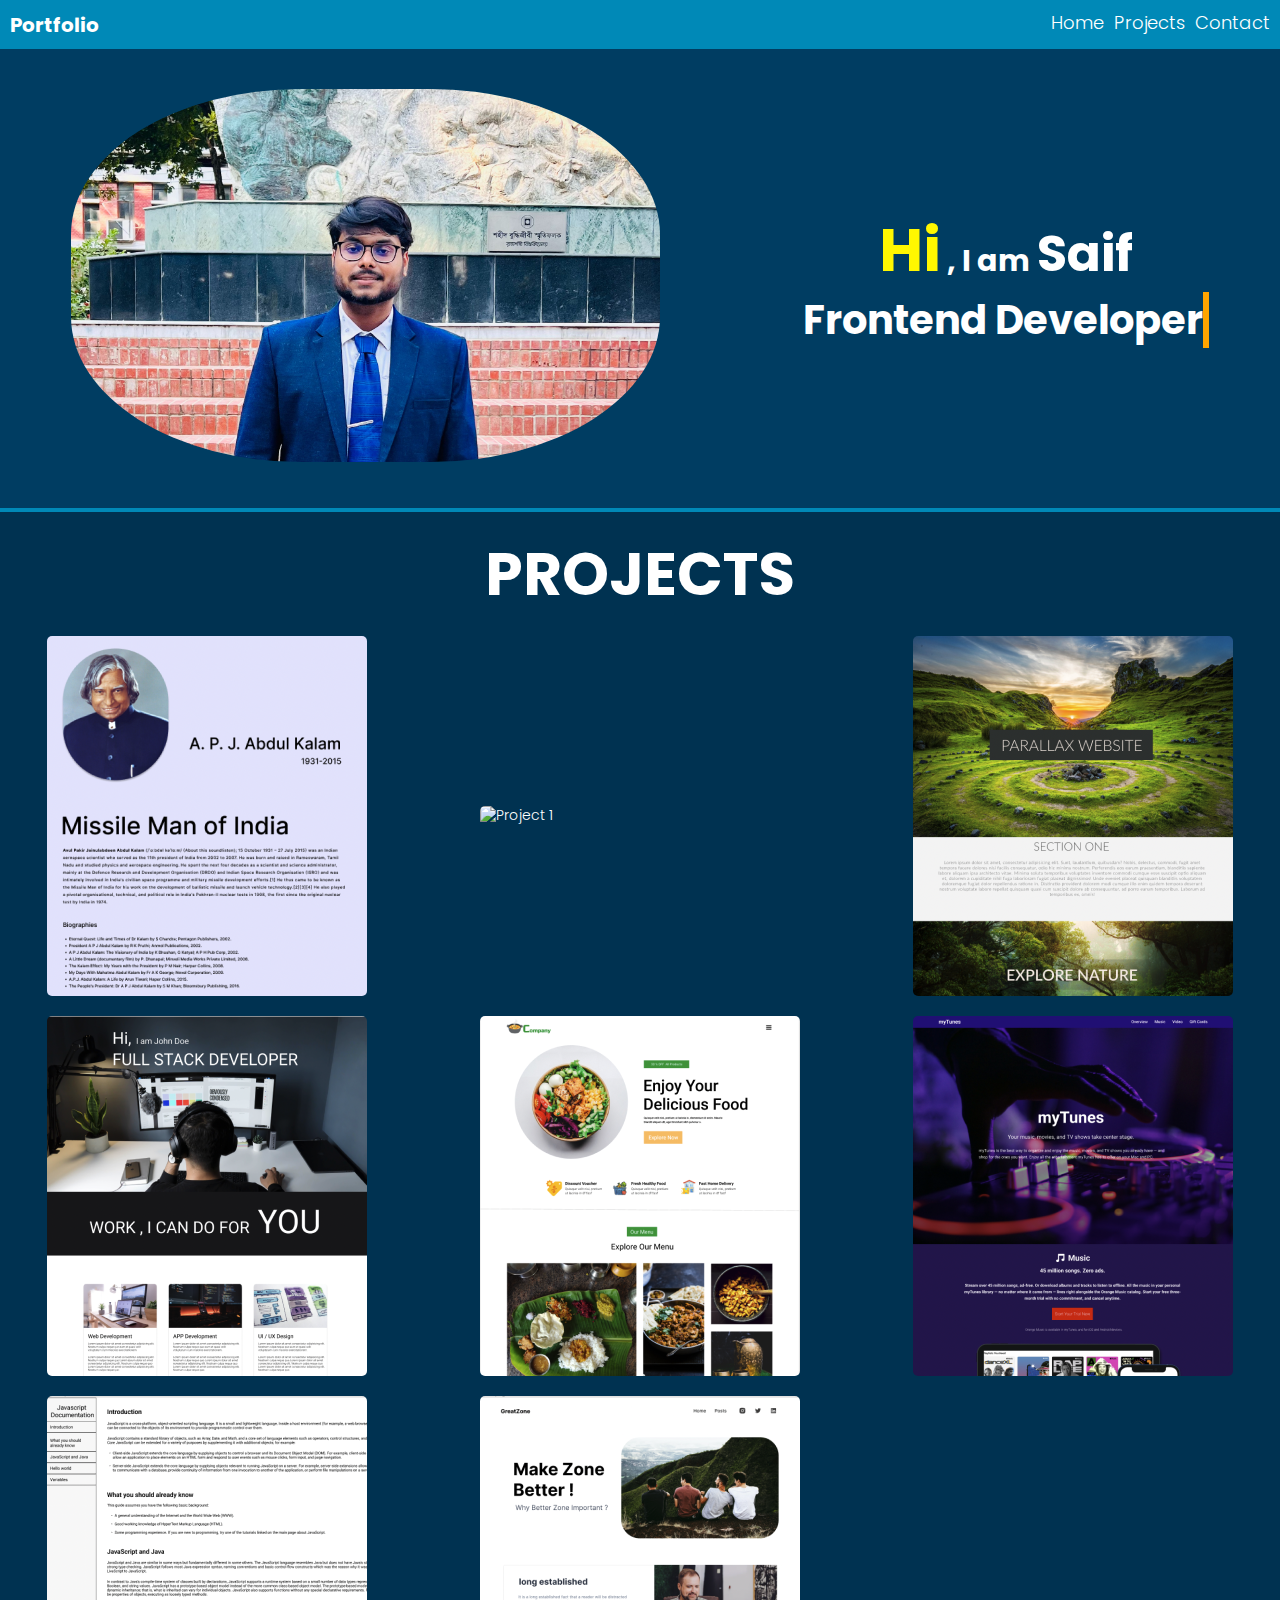
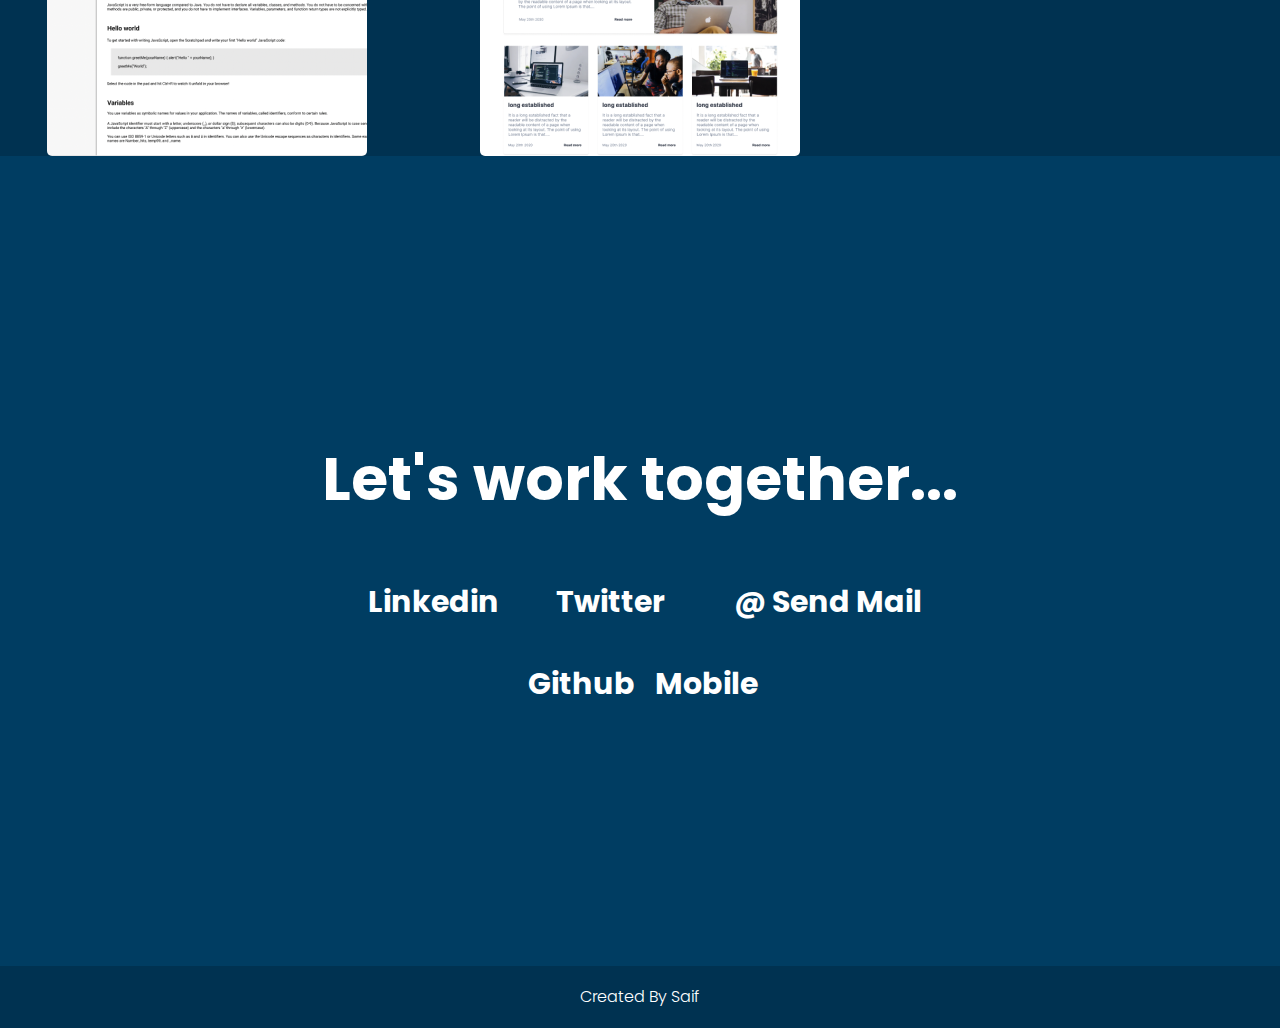
==== index.html @ 2c272624 "major changes" ====
<!DOCTYPE html>
<html lang="en">
  <head>
    <meta charset="UTF-8" />
    <meta http-equiv="X-UA-Compatible" content="IE=edge" />
    <meta name="viewport" content="width=device-width, initial-scale=1.0" />
    <title>Portfolio Website</title>
    <link rel="stylesheet" href="style.css" />
    <link
      rel="stylesheet"
      href="https://cdnjs.cloudflare.com/ajax/libs/animate.css/4.1.1/animate.min.css"
    />
    <script
      src="https://kit.fontawesome.com/7a4b62b0a4.js"
      crossorigin="anonymous"
    ></script>
  </head>
  <body>
    <header>
      <nav class="container">
        <div class="logo">Portfolio</div>
        <ul>
          <a href="#hero">
            <li>Home</li>
          </a>
          <a href="#project">
            <li>Projects</li>
          </a>
          <a href="#contact">
            <li>Contact</li>
          </a>
        </ul>
      </nav>
    </header>
    <main>
      <section id="hero">
        <div class="container">
          <div class="hero_image_animate__animated_animate__bounceInLeft">
            <img src="./images/Saif.jpeg" alt="hero image" />
          </div>
          <div class="hero_content">
            <h1>
              <span class="hi_text">Hi</span> , I am
              <span class="name_text">Saif</span>
            </h1>
            <h2>Frontend Developer</h2>
          </div>
        </div>
      </section>
      <section id="project">
        <h2>PROJECTS</h2>
        <div class="container">
          <div class="project_container">
            <div class="grid_item">
              <div class="card">
                <img src="images/project1.png" alt="Project 1" />
                <a href="./Project 1/index.html">
                  <div class="card_content">
                    <h3>Tribute Website</h3>
                  </div></a
                >
              </div>
            </div>
            <div class="grid_item">
              <div class="card">
                <img src="images/project2.png" alt="Project 1" />
                <a href="./Project 2/index.html"
                  ><div class="card_content">
                    <h3>Job Application</h3>
                  </div></a
                >
              </div>
            </div>
            <div class="grid_item">
              <div class="card">
                <img src="images/project3.png" alt="Project 1" />
                <a href="./Project 3/index.html"
                  ><div class="card_content">
                    <h3>Parallax Website</h3>
                  </div></a
                >
              </div>
            </div>
            <div class="grid_item">
              <div class="card">
                <img src="images/project4.png" alt="Project 4" />
                <a href="./Project 4/index.html"
                  ><div class="card_content">
                    <h3>Landing Page</h3>
                  </div></a
                >
              </div>
            </div>
            <div class="grid_item">
              <div class="card">
                <img src="images/project5.png" alt="Project 5" />
                <a href="./Project 5/index.html"
                  ><div class="card_content">
                    <h3>Restaurant Website</h3>
                  </div></a
                >
              </div>
            </div>
            <div class="grid_item">
              <div class="card">
                <img src="images/project6.png" alt="Project 6" />
                <a href="./Project 6/index.html"
                  ><div class="card_content">
                    <h3>Music Website</h3>
                  </div></a
                >
              </div>
            </div>
            <div class="grid_item">
              <div class="card">
                <img src="images/project8.png" alt="Project 8" />
                <a href="./Project 8/index.html"
                  ><div class="card_content">
                    <h3>Documentation Website</h3>
                  </div></a
                >
              </div>
            </div>
            <div class="grid_item">
              <div class="card">
                <img src="images/project9.png" alt="Project 9" />
                <a href="./Project 9/home.html"
                  ><div class="card_content">
                    <h3>Blog Website</h3>
                  </div></a
                >
              </div>
            </div>
          </div>
        </div>
      </section>
      <section id="contact">
        <div class="container">
          <h2>Let's work together...</h2>
          <div class="top_contact">
            <div class="contact_way">
              <i class="fab fa-linkedin"></i>
              <h3>Linkedin</h3>
            </div>
            <div class="contact_way">
              <i class="fa fa-twitter"></i>
              <h3>Twitter</h3>
            </div>
            <div class="contact_way">
              <h3>@ Send Mail</h3>
            </div>
          </div>
          <div class="bottom_contact">
            <div class="contact_way">
              <i class="fab fa-github"></i>
              <h3>Github</h3>
            </div>
            <div class="contact_way">
              <i class="fa fa-mobile"></i>
              <h3>Mobile</h3>
            </div>
          </div>
        </div>
      </section>
    </main>
    <footer>
      <div class="container">Created By Saif</div>
    </footer>
  </body>
</html>
---- style.css ----
@import url("https://fonts.googleapis.com/css2?family=Poppins:ital,wght@0,100;0,200;0,300;0,400;0,500;0,600;0,700;0,800;0,900;1,100;1,200;1,300;1,400;1,500;1,600;1,700;1,800;1,900&display=swap");
:root {
  --lighting-color: #0089b7;
  --dark-color: #003d62;
  --darker-color: #003251;
  --secondary-color: #fff700;
}
* {
  margin: 0;
  padding: 0;
  box-sizing: border-box;
}

html {
  font-size: 62.5%;
}
body,
html {
  font-family: "Poppins", sans-serif;
  font-weight: 300;
  line-height: 1.4;
  scroll-behavior: smooth;
  color: white;
}
body {
  font-size: 1.4rem;
}

.container {
  max-width: 1300px;
  margin: 0 auto;
}
a {
  text-decoration: none;
  color: white;
}
ul {
  list-style: none;
}
header {
  position: sticky;
  top: 0;
  z-index: 100;
  background: var(--lighting-color);
}

section {
  scroll-margin-top: 50px;
}
nav {
  display: flex;
  justify-content: space-between;
  align-items: center;
  padding: 1rem;
}
nav ul {
  display: flex;
  gap: 1rem;
}
nav li {
  font-size: 1.8rem;
  border-bottom: 0.4rem transparent solid;
  transition: 0.3s ease-in-out;
}
nav li:hover {
  border-bottom: 0.4rem var(--secondary-color) solid;
  transition: 0.3s ease-in-out;
}
.logo {
  font-size: 2rem;
  font-weight: 700;
}

#hero {
  background: var(--dark-color);
  padding: 4rem 0;
  border-bottom: 4px solid var(--lighting-color);
  max-height: 100vh;
}
#hero .container {
  display: flex;
  justify-content: space-around;
  align-items: center;
}
.hero_content {
  display: grid;
  place-items: center;
}

#hero h1 {
  font-size: 3rem;
  font-weight: bold;
}

.hi_text {
  font-size: 6rem;
  font-weight: bold;
  color: var(--secondary-color);
}
.name_text {
  font-size: 5rem;
}

#hero h2 {
  font-size: 4rem;
  font-weight: bold;

  overflow: hidden; /* Ensures the content is not revealed until the animation */
  border-right: 0.15em solid orange; /* The typwriter cursor */
  white-space: nowrap; /* Keeps the content on a single line */
  margin: 0 auto; /* Gives that scrolling effect as the typing happens */ /* Adjust as needed */
  animation: typing 5s steps(40, end), blink-caret 0.75s step-end infinite;
}

@keyframes typing {
  from {
    width: 0;
  }
  to {
    width: 100%;
  }
}
@keyframes blink-caret {
  from,
  to {
    border-color: transparent;
  }
  50% {
    border-color: orange;
  }
}

/* Project Section */

#project {
  background: var(--darker-color);
}

#project h2 {
  font-size: 6rem;
  text-align: center;
  padding: 2rem 0;
}
.project_container {
  display: grid;
  grid-template-columns: repeat(auto-fit, minmax(320px, 1fr));
  gap: 2rem;
}
.grid_item {
  display: grid;
  place-items: center;
}

.card {
  width: 320px;
  display: flex;
  flex-direction: column;
  border-radius: 0.5rem;
  overflow: hidden;
  transition: 0.2s ease-in-out;
}
.card:hover {
  transform: scale(1.05);
  transition: 1s ease-in-out;
}
.card:hover img {
  transform: scale(1.05);
  transition: 0.3s ease-in-out;
  opacity: 0.8;
}
.card:hover .card_content {
  background: white;
  color: var(--dark-color);
  transform: translateY(0px);
}

.card_content {
  padding: 2rem;
  position: relative;
  top: -6.5rem;
  margin-bottom: -6.5rem;
  transition: 0.5s ease-in-out;
  transform: translateY(100px);
}
.card_content h3 {
  text-align: center;
}

/* Contact Section */
#contact {
  background: var(--dark-color);
}

#contact h2 {
  font-size: 6rem;
  text-align: center;
  margin: 2rem 0;
}

#contact .container {
  height: 90vh;
  display: flex;
  flex-direction: column;
  gap: 4rem;
  justify-content: center;
}

.top_contact {
  max-width: 800px;
  display: grid;
  margin: 0 auto;
  grid-template-columns: repeat(auto-fit, minmax(80px, 1fr));
}
.contact_way {
  display: flex;
  gap: 1rem;
  align-items: center;
}

.contact_way i {
  font-size: 3rem;
}
.contact_way h3 {
  font-size: 3rem;
  font-weight: bold;
}

.bottom_contact {
  max-width: 400px;
  gap: 1rem;
  display: grid;
  margin: 0 auto;
  grid-template-columns: repeat(auto-fit, minmax(80px, 1fr));
}

/* Footer */

footer {
  background: var(--darker-color);
  padding: 2rem;
  color: white;
  font-size: 1.6rem;
  text-align: center;
}

/* Media Query */

@media (max-width: 786px) {
  html {
    font-size: 40%;
  }
  #hero .container {
    flex-direction: column;
  }
  .hero_image {
    display: grid;
    place-items: center;
  }
  #contact .container {
    height: 70vh;
  }
}
@media (max-width: 500px) {
  html {
    font-size: 32%;
  }
  #hero .container {
    flex-direction: column;
  }
  .hero_image {
    display: grid;
    place-items: center;
  }
  #contact .container {
    height: 50vh;
  }
}

.hero_image_animate__animated_animate__bounceInLeft img {
  animation: bounceInLeft 1s;
  height: 373px;
  width: 589px;
  border-radius: 39%;
}
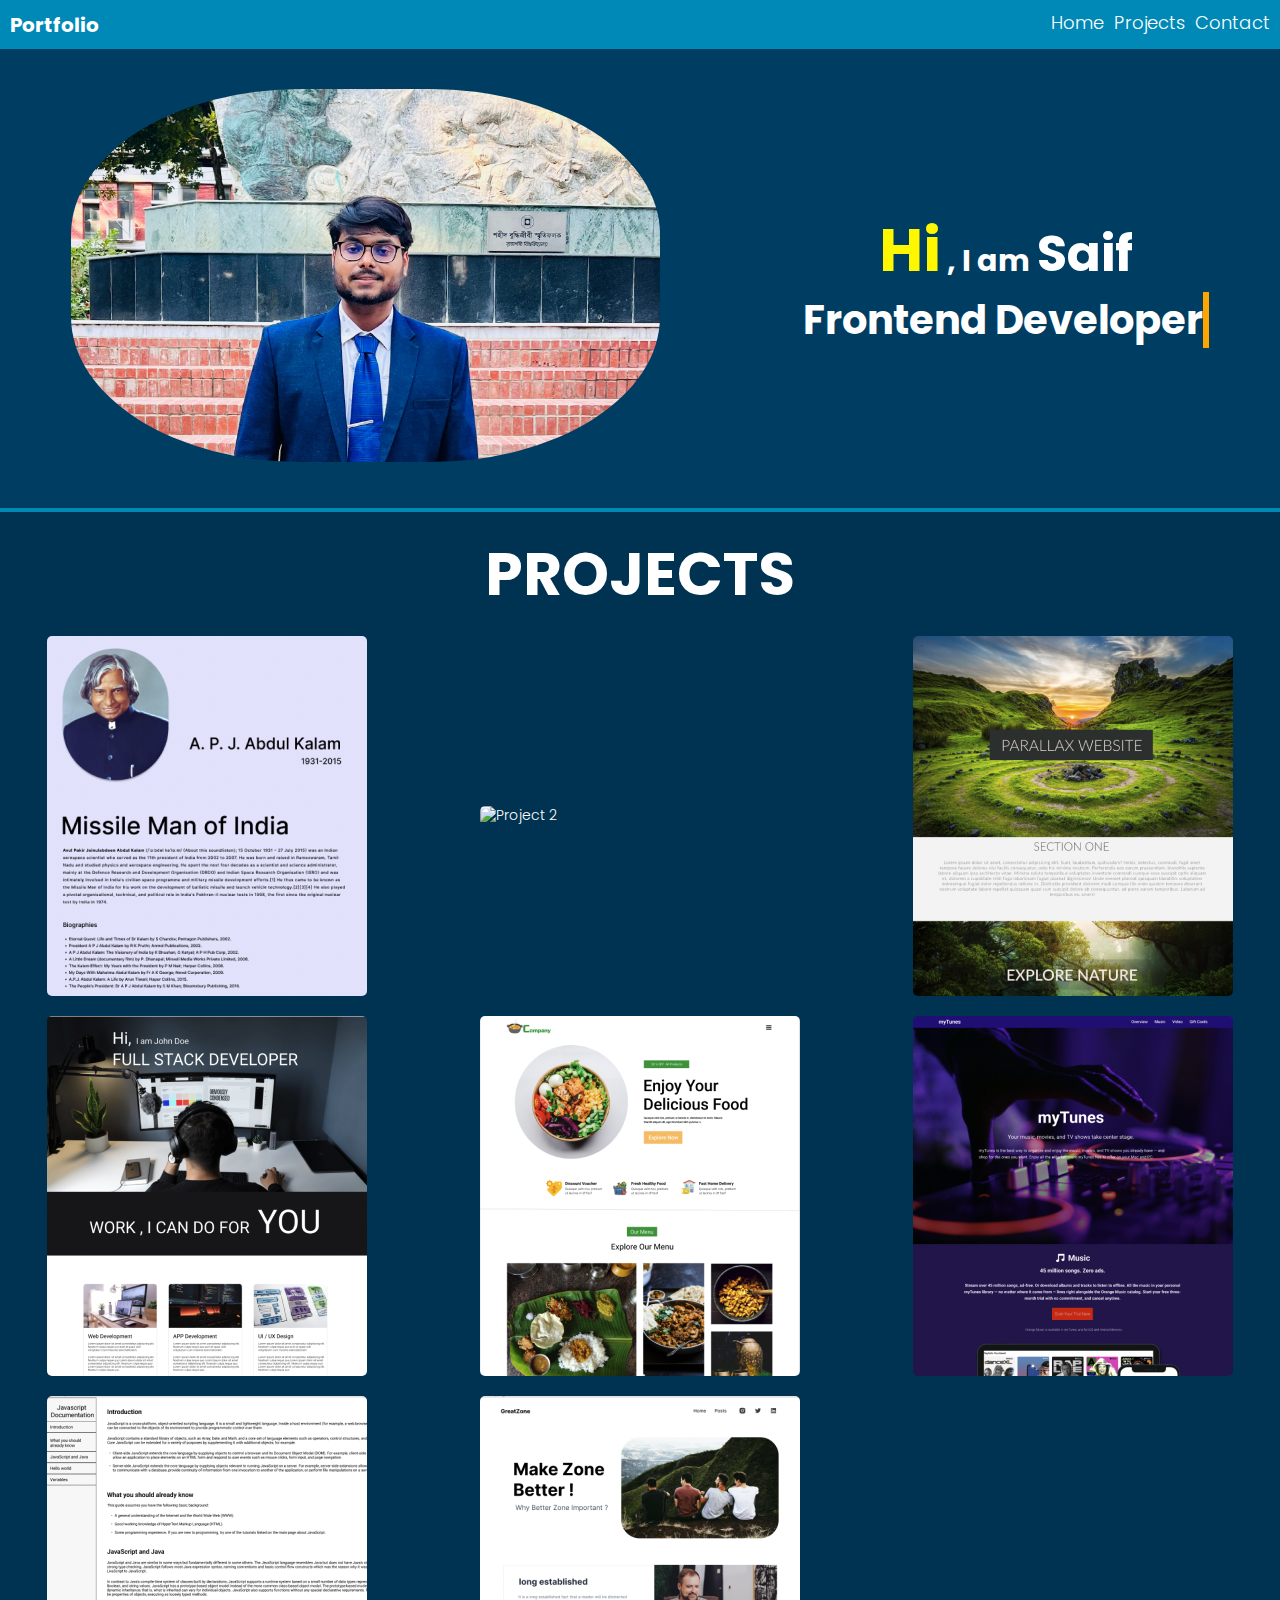
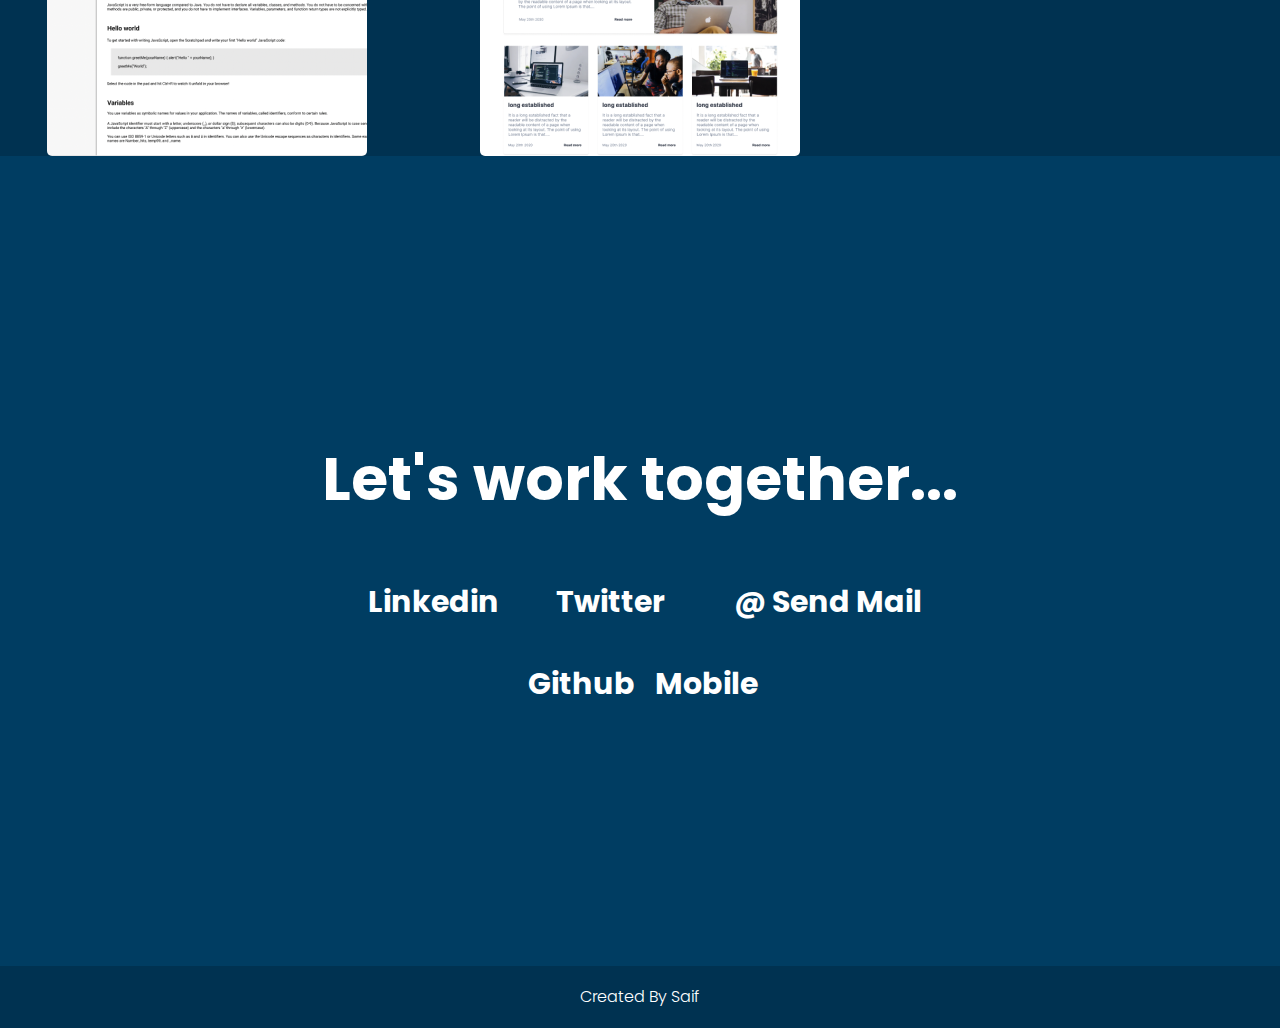
==== commit a682e959: "index change" ====
--- a/index.html
+++ b/index.html
@@ -63,7 +63,7 @@
             </div>
             <div class="grid_item">
               <div class="card">
-                <img src="images/project2.png" alt="Project 1" />
+                <img src="images/project2.png" alt="Project 2" />
                 <a href="./Project 2/index.html"
                   ><div class="card_content">
                     <h3>Job Application</h3>
@@ -73,7 +73,7 @@
             </div>
             <div class="grid_item">
               <div class="card">
-                <img src="images/project3.png" alt="Project 1" />
+                <img src="images/project3.png" alt="Project 3" />
                 <a href="./Project 3/index.html"
                   ><div class="card_content">
                     <h3>Parallax Website</h3>
